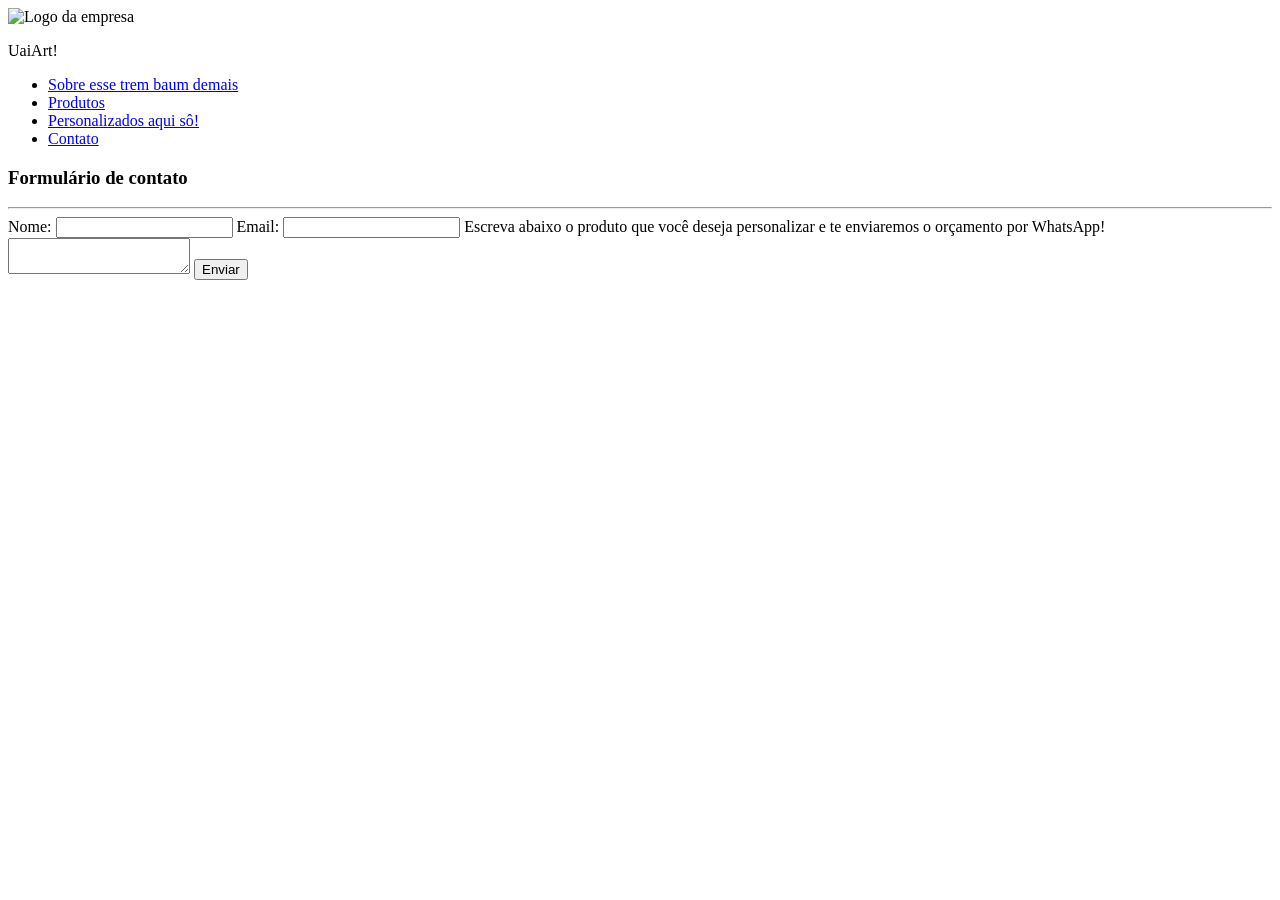
==== html/formulario.html @ 28ffa601 "Primeiro envio de código" ====
<!DOCTYPE html>
<html lang="en">
<head>
    <meta charset="UTF-8">
    <meta name="viewport" content="width=device-width, initial-scale=1.0">
    <title>Document</title>
</head>
<body>

    <header>
        <nav class = "container-header">
        <div class = "div-logo">
        <img id = "img-logo" src="assets/logo.png" alt="Logo da empresa" />
        <p> UaiArt! </p>
        </div>
          <div class = "div-menu">
          <ul>
            <li><a href="#"> Sobre esse trem baum demais </a></li>
            <li><a href="#"> Produtos </a></li>
            <li><a href="#"> Personalizados aqui sô! </a></li>
            <li><a href="#"> Contato </a></li>
          </ul>
        </div>
        </div>
    </header>

    <main>
        <section>
            <h3> Formulário de contato </h3>
            <hr>
            <form id = "form-contato">
            <label for="nome">Nome:</label>
            <input type="text" id="nome" name="nome" required>
    
            <label for="email">Email:</label>
            <input type="email" id="email" name="email" required>
    
            <label for="mensagem"> Escreva abaixo o produto que você deseja personalizar e te enviaremos o orçamento por WhatsApp!</label>
            <textarea id="mensagem" name="mensagem" required></textarea>

            <button type="submit">Enviar</button>
            </form>
        </section>
    </main>
    
</body>
</html>
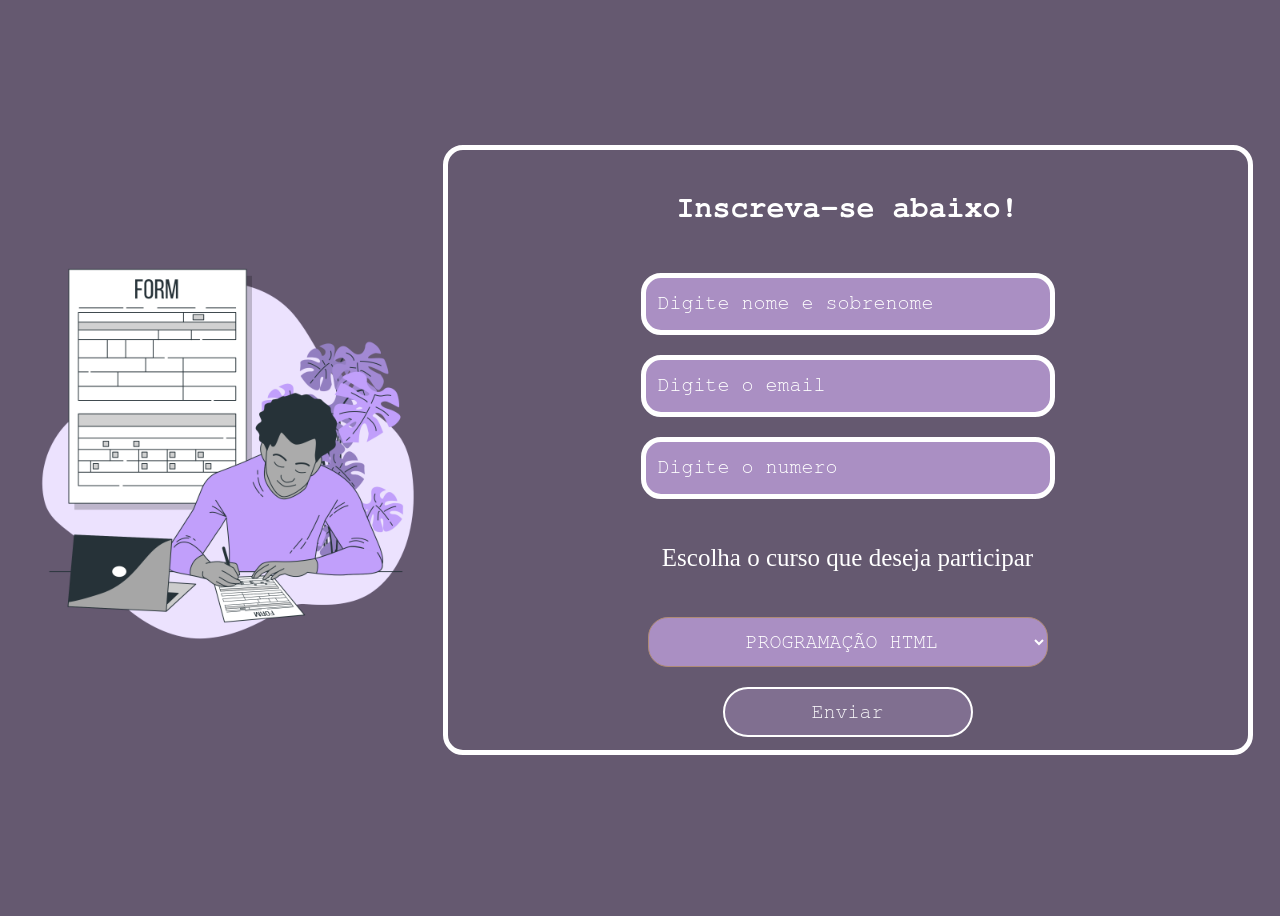
==== commit bdfd35e9: "Alterando projeto" ====
--- a/html/formulario.html
+++ b/html/formulario.html
@@ -1,47 +1,44 @@
-<!DOCTYPE html>
+<!doctype html>
 <html lang="en">
+
 <head>
-    <meta charset="UTF-8">
-    <meta name="viewport" content="width=device-width, initial-scale=1.0">
-    <title>Document</title>
+  <meta charset="UTF-8" />
+  <meta name="viewport" content="width=device-width, initial-scale=1.0" />
+  <title>Cadasto de jogos</title>
+  <link rel="stylesheet" href="./../style/formulario.css" class="stylesheet" />
 </head>
+
 <body>
+  <main>
+    <section class="container_formulario">
+      <div>
+        <img id="imagem_formulario" src="./../assets/formulario.png" alt="Imagem do formulário">
+      </div>
+      <div class="div_formulario">
+        <h3>Inscreva-se abaixo! </h3>
+        <input type="text" id="nome" placeholder="Digite nome e sobrenome" />
+        <input type="email" id="email" placeholder="Digite o email" />
+        <input type="number" id="numero" placeholder="Digite o numero" />
+        <p id="texto_cursos"> Escolha o curso que deseja participar </p>
+        <select class="select">
+          <!-- Lista suspensa. Seleciono as opções -->
+          <option class="option"> Programação HTML </option>
+          <option class="option"> Informática básica </option>
+          <option class="option"> Programação em log </option>
+        </select>
+        <button onclick = "Cadastrar()" id="enviar"> Enviar </button>
+      </div>
+    </section>
 
-    <header>
-        <nav class = "container-header">
-        <div class = "div-logo">
-        <img id = "img-logo" src="assets/logo.png" alt="Logo da empresa" />
-        <p> UaiArt! </p>
-        </div>
-          <div class = "div-menu">
-          <ul>
-            <li><a href="#"> Sobre esse trem baum demais </a></li>
-            <li><a href="#"> Produtos </a></li>
-            <li><a href="#"> Personalizados aqui sô! </a></li>
-            <li><a href="#"> Contato </a></li>
-          </ul>
-        </div>
-        </div>
-    </header>
+    <section>
+      <p id="nome_cadastrado"></p>
+      <p id="email_cadastrado"></p>
+      <p id="numero_cadastrado"> </p>
+    </section>
+  </main>
 
-    <main>
-        <section>
-            <h3> Formulário de contato </h3>
-            <hr>
-            <form id = "form-contato">
-            <label for="nome">Nome:</label>
-            <input type="text" id="nome" name="nome" required>
-    
-            <label for="email">Email:</label>
-            <input type="email" id="email" name="email" required>
-    
-            <label for="mensagem"> Escreva abaixo o produto que você deseja personalizar e te enviaremos o orçamento por WhatsApp!</label>
-            <textarea id="mensagem" name="mensagem" required></textarea>
+  <script src = "./../javascript/formulario.js"></script>
+  
+</body>
 
-            <button type="submit">Enviar</button>
-            </form>
-        </section>
-    </main>
-    
-</body>
 </html>
--- a/style/formulario.css
+++ b/style/formulario.css
@@ -0,0 +1,129 @@
+/* Inicio zerando propriedades padrões de elementos HTML */
+
+body {
+  padding: 0px;
+  margin: 0px;
+  box-sizing: border-box;
+  background-color: #655970;
+}
+
+/* Depois, lido com o meu container */
+
+.container_formulario {
+  display: flex;
+  justify-content: center;
+  align-items: center;
+  width: 100%;
+  height: 100vh;
+  gap: 15px;
+}
+
+.div_formulario {
+  display: flex;
+  justify-content: center;
+  align-items: center;
+  flex-direction: column;
+  width: 800px;
+  height: 600px;
+  gap: 20px;
+  border-radius: 20px;
+  border: 5px solid white;
+  background-color: #655970;
+}
+
+.div_formulario h3 {
+  font-size: 30px;
+  color: white;
+  font-family: FreeMono, monospace;
+}
+
+
+/* Em seguida, estilo os meus inputs */
+
+
+input[type="text"],
+input[type="email"],
+input[type="number"] {
+  width: 400px;
+  height: 50px;
+  border-radius: 20px;
+  cursor: text;
+  outline: none;
+  transition: all 0.3s ease;
+  background-color: rgb(170, 143, 195);
+  border: 5px solid white;
+  color: white;
+}
+
+input::placeholder {
+  font-family: FreeMono, monospace;
+  font-size: 20px;
+  padding: 10px;
+  color: white;
+}
+
+input:focus {
+  border-color: #bf92e4;
+  box-shadow: 0 0 10px #3f0071;
+  transform: scale(1.05);
+}
+
+#enviar {
+  border-radius: 80px;
+  background-color: rgb(128, 111, 144);
+  border: 2px solid white;
+  width: 250px;
+  height: 50px;
+  color: #f5f4f7;
+  font-family: FreeMono, monospace;
+  font-size: 20px;
+  cursor: pointer;
+}
+
+#enviar:hover {
+  background-color: #362941;
+}
+
+
+input[type="submit"]:hover {
+  background-color: #655970;
+}
+
+/* Depois o meu select */
+
+#texto_cursos {
+  color: white;
+  font-size: 25px;
+
+}
+
+.select {
+  width: 50%;
+  height: 50px;
+  border-radius: 5px;
+  border-radius: 20px;
+  background-color: rgb(170, 143, 195);
+  border: 1px solid #af8b76;
+  color: white;
+  text-transform: uppercase;
+  text-align: center;
+  font-family: FreeMono, monospace;
+
+  font-size: 20px;
+}
+
+.option {
+  background-color: #453f4b;
+  color: white;
+}
+
+/* E por fim a minha imagem */
+
+#imagem_formulario {
+  width: 400px;
+}
+
+.nome, .email, .numero {
+  color: white;
+  font-size: 30px;
+}
